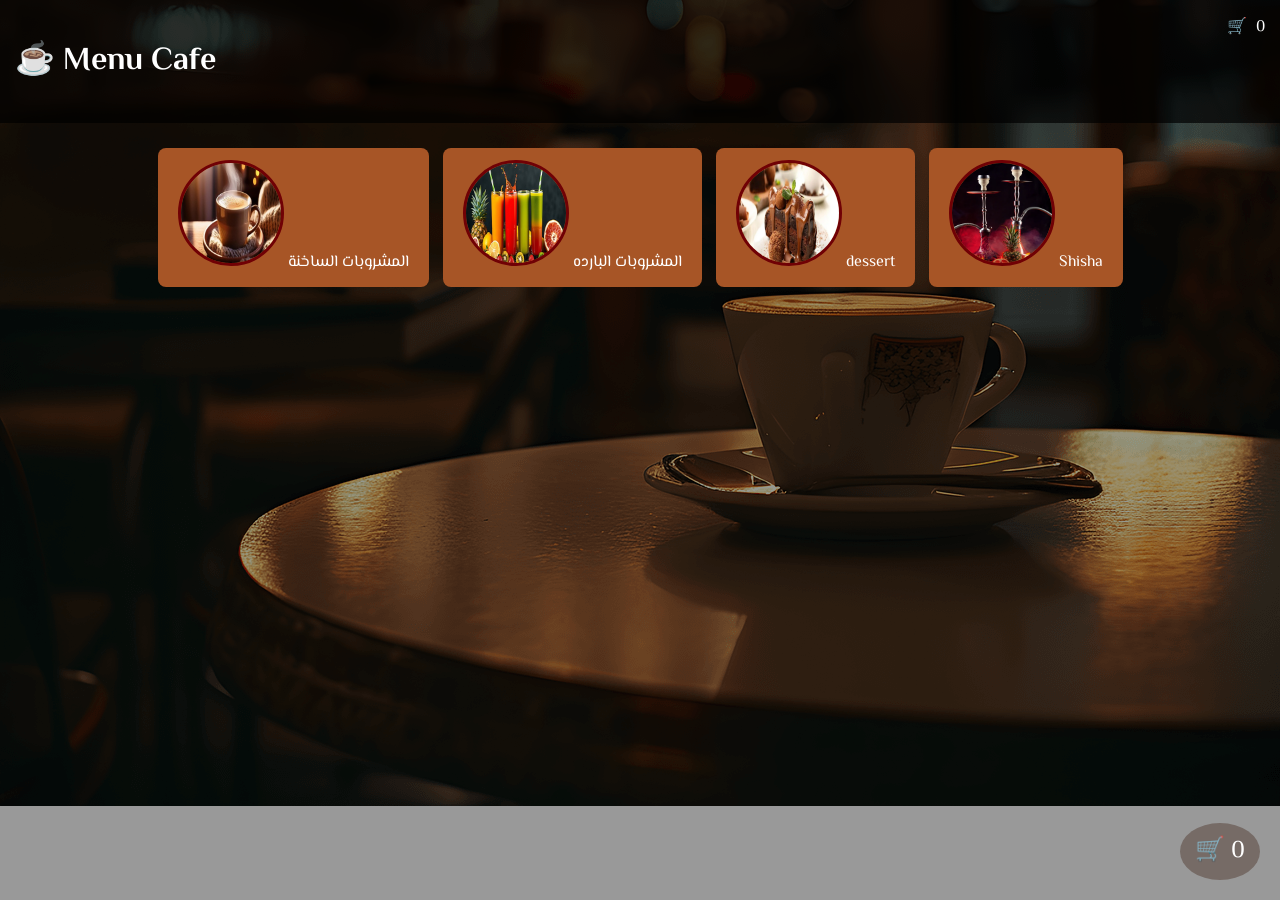
==== index.html @ ca8c4d8a "Add files via upload" ====
<!DOCTYPE html>
<html lang="ar">
<head>
<meta charset="UTF-8">
<meta name="viewport" content="width=device-width, initial-scale=1.0">
<title>Menu  Cafe</title>
<link rel="stylesheet" href="style.css">
<link href="https://fonts.googleapis.com/css2?family=Cairo:wght@400;700&family=El+Messiri:wght@400;700&display=swap" rel="stylesheet">
</head>
<body>

<header>
  <h1>☕ Menu  Cafe</h1>
  <div class="cart-icon" id="cartIconTop">🛒 <span id="count">0</span></div>
</header>
<section id="backSection" style="display:none;">
  <button id="backBtn">⬅ </button>
</section>

<section class="categories" id="categories">
  <button onclick="showCategory('hot')">
    <img src="6456166615651615615.jpg" class="cat-icon">
   المشروبات الساخنة
  </button>

  <button onclick="showCategory('cold')">
    <img src="51515654645645312.jpg" class="cat-icon">
   المشروبات البارده
  </button>

  <button onclick="showCategory('dessert')">
    <img src="36996.png" class="cat-icon">
    dessert
  </button>

  <button onclick="showCategory('shisha')">
    <img src="546516165161616165151.png" class="cat-icon">
    Shisha
  </button>


</section>

<section id="products" class="products"></section>

<div class="cart-popup" id="cartPopup">
  <span class="close-btn" id="closeCart">×</span>
  <h2>السلة</h2>
  <div id="cartItems"></div>
  <h3 id="total">الإجمالي: 0 EGP</h3>

  <div class="cart-inputs">
    <input type="text" id="tableNumber" placeholder="رقم الترابيزة (إجباري)">
    <textarea id="notes" placeholder="الملاحظات: لاضافة اي شىء خارج المنيو (اختياري)"></textarea>
  </div>

  <button id="orderBtn">اطلب الآن</button>
</div>

<div class="cart-icon-bottom" id="cartIconBottom">🛒 <span id="countBottom">0</span></div>

<script src="script.js"></script>
</body>
</html>
---- style.css ----
body {
  margin: 0;
  font-family: 'Cairo', sans-serif !important;
  color: white;
  text-align: center;
  background-image: url('ai-generated-8650286_1280.png');
  background-size: cover;
background-position: center;
background-repeat: no-repeat;


}

 /*الخط*/
* {
  font-family: 'El Messiri', sans-serif;
}

body::before {
  content: "";
  position: fixed;
  width: 100%;
  height: 100%;
  background: rgba(0,0,0,0.4);
  top: 0;
  left: 0;
  z-index: -1;
}

header {
  display: flex;
  justify-content: space-between;
  padding: 15px;
  background: rgba(0,0,0,0.7);
}

.categories {
  margin: 20px;
}

.categories button {
  margin: 5px;
  padding: 12px 20px;
  border: none;
  background: #a75526;
  cursor: pointer;
  border-radius: 8px;
  font-size: 16px;
}

.cat-icon {
  width: 140px;
  height: 140px;
  object-fit: cover;
  border-radius: 50%; 
  border: 3px solid #700105;
}

.products {
  display: flex;
  flex-wrap: wrap;
  justify-content: center;
  gap: 20px;
  margin-bottom: 20px;
}

.card {
  background: rgba(120, 41, 2, 0.795);
  padding: 15px;
  width: 200px;
  border-radius: 12px;
  transition: 0.3s;
  overflow: hidden;
}

.card:hover {
  transform: scale(1.05);
  background: rgba(60, 52, 47, 0.95);
}
.product-img {
  width: 100%;
  height: 120px;
  object-fit: cover;   
  border-radius: 8px;
}

.card button {
  margin-top: 10px;
  padding: 12px;
  border: none;
  background: #baeff3;
  cursor: pointer;
  border-radius: 8px;
  font-size: 16px;
}

.cart-popup {
  position: fixed;
  top: 50px;
  right: 20px;
  width: 350px;
  max-width: 90%;
  background: rgba(17,17,17,0.95);
  padding: 20px;
  border-radius: 12px;
  transition: 0.5s;
  z-index: 1000;
  display: none;
}

.cart-popup.show {
  display: block;
}

.close-btn {
  position: absolute;
  top: 10px;
  right: 15px;
  font-size: 24px;
  cursor: pointer;
  color: #fff;
  background: red;
  border-radius: 50%;
  width: 28px;
  height: 28px;
  line-height: 28px;
  text-align: center;
}

.cart-item {
  display: flex;
  justify-content: space-between;
  align-items: center;
  margin: 5px 0;
}

.cart-thumb {
  width: 40px;
  height: 40px;
  object-fit: cover;
  border-radius: 5px;
  margin-right: 8px;
}

.delete {
  color: red;
  cursor: pointer;
}

.cart-inputs {
  display: flex;
  flex-direction: column;
  gap: 10px;
  margin: 10px 0;
}

.cart-inputs input,
.cart-inputs textarea {
  padding: 10px;
  border-radius: 5px;
  border: none;
}

.cart-popup button {
  width: 100%;
  padding: 10px;
  background: #a1c4c7;
  border: none;
  border-radius: 8px;
  cursor: pointer;
}

.cart-icon-bottom {
  position: fixed;
  bottom: 20px;
  right: 20px;   /* بدل left */
  left: auto;
  transform: none;
  background: #766b66;
  padding: 10px 15px;
  border-radius: 50%;
  cursor: pointer;
  font-size: 24px;
  z-index: 1000;
}
.cart-icon span {
  margin-left: 5px;
}
#backBtn {
  position: fixed;      /* ثابت في الشاشة */
  top: 15px;            /* مسافة من فوق */
  left: 15px;           /* على الشمال */
  background-color: #291308; /* نفس ألوان الأقسام عشان يتناسق */
  color: white;
  border: none;
  padding: 12px 20px;
  font-size: 18px;
  font-weight: bold;
  border-radius: 8px;
  cursor: pointer;
  z-index: 1001;        /* أعلى من المنتجات */
  display: flex;
  align-items: center;
  gap: 5px;             /* مسافة بين السهم والنص */
}

#backBtn:hover {
  background-color: #ffa500; /* تأثير hover */
}
@media only screen and (max-width: 768px) {
  .categories {
    display: flex;
    flex-direction: column;
    align-items: center;
  }

  .categories button {
    width: 90%;
  }
}

.categories button {
  color: white;
}

.cat-icon {
  width: 100px;
  height: 100px;
  object-fit: cover;
  border-radius: 50%;
}

.product-img {
  width: 100%;
  height: 120px;
  object-fit: cover;
}
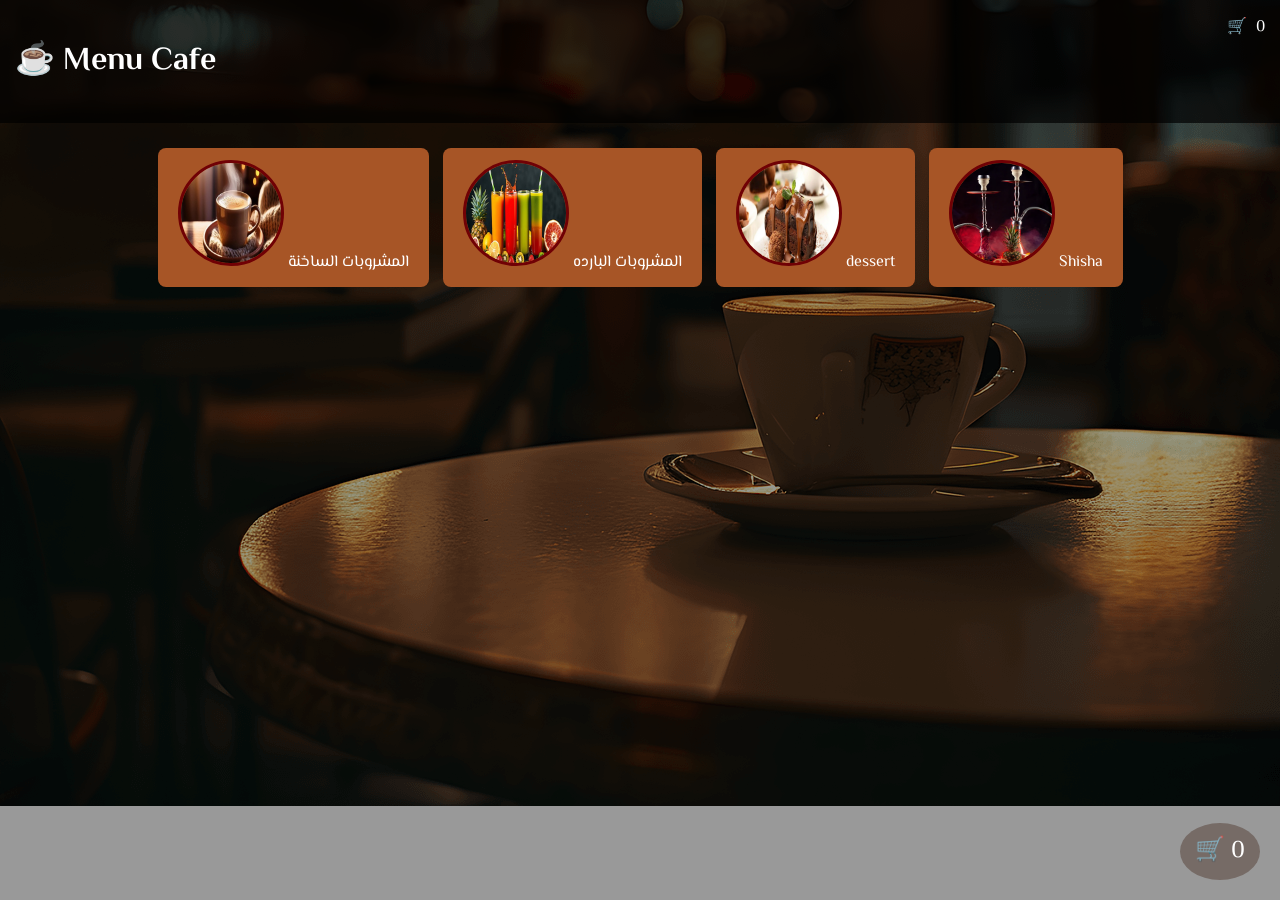
==== commit 67851dfd: "Update index.html" ====
--- a/index.html
+++ b/index.html
@@ -14,7 +14,7 @@
   <div class="cart-icon" id="cartIconTop">🛒 <span id="count">0</span></div>
 </header>
 <section id="backSection" style="display:none;">
-  <button id="backBtn">⬅ </button>
+  <button id="backBtn">⇦ </button>
 </section>
 
 <section class="categories" id="categories">
@@ -61,4 +61,4 @@
 
 <script src="script.js"></script>
 </body>
-</html>+</html>
